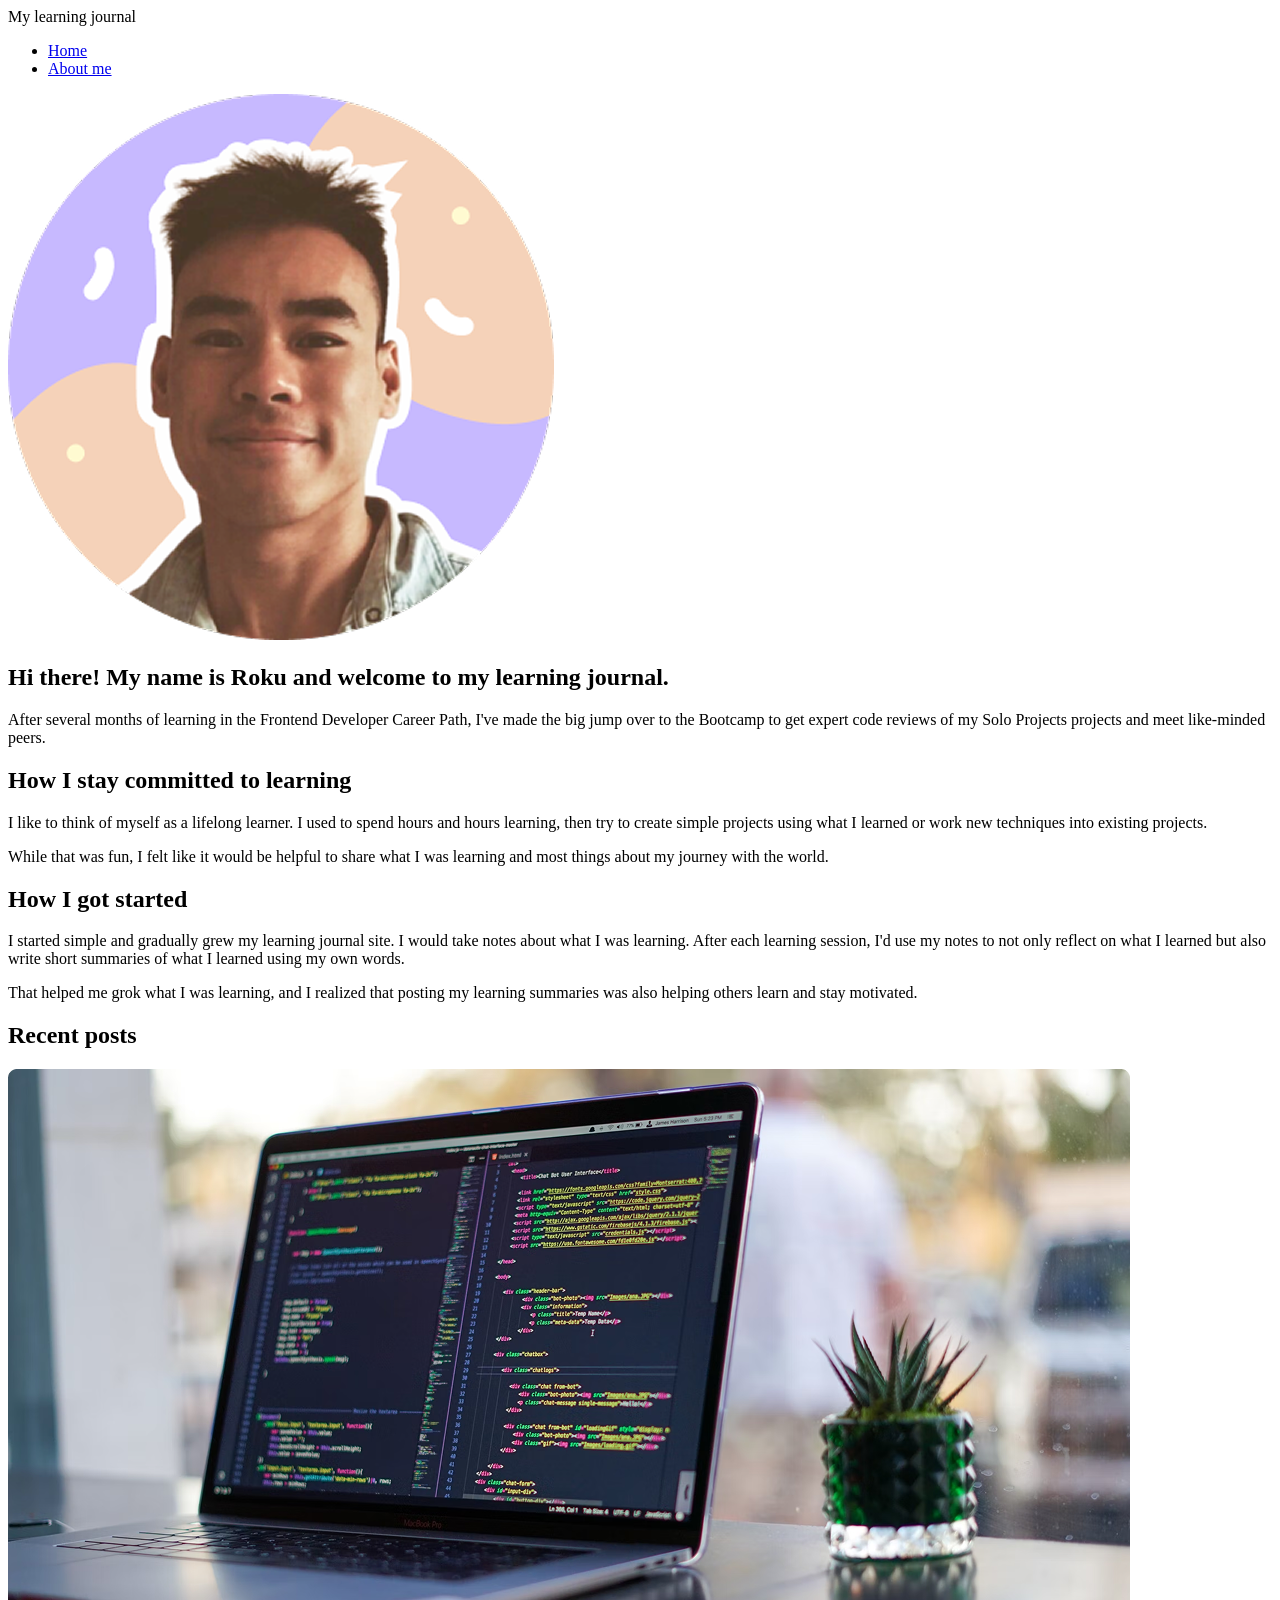
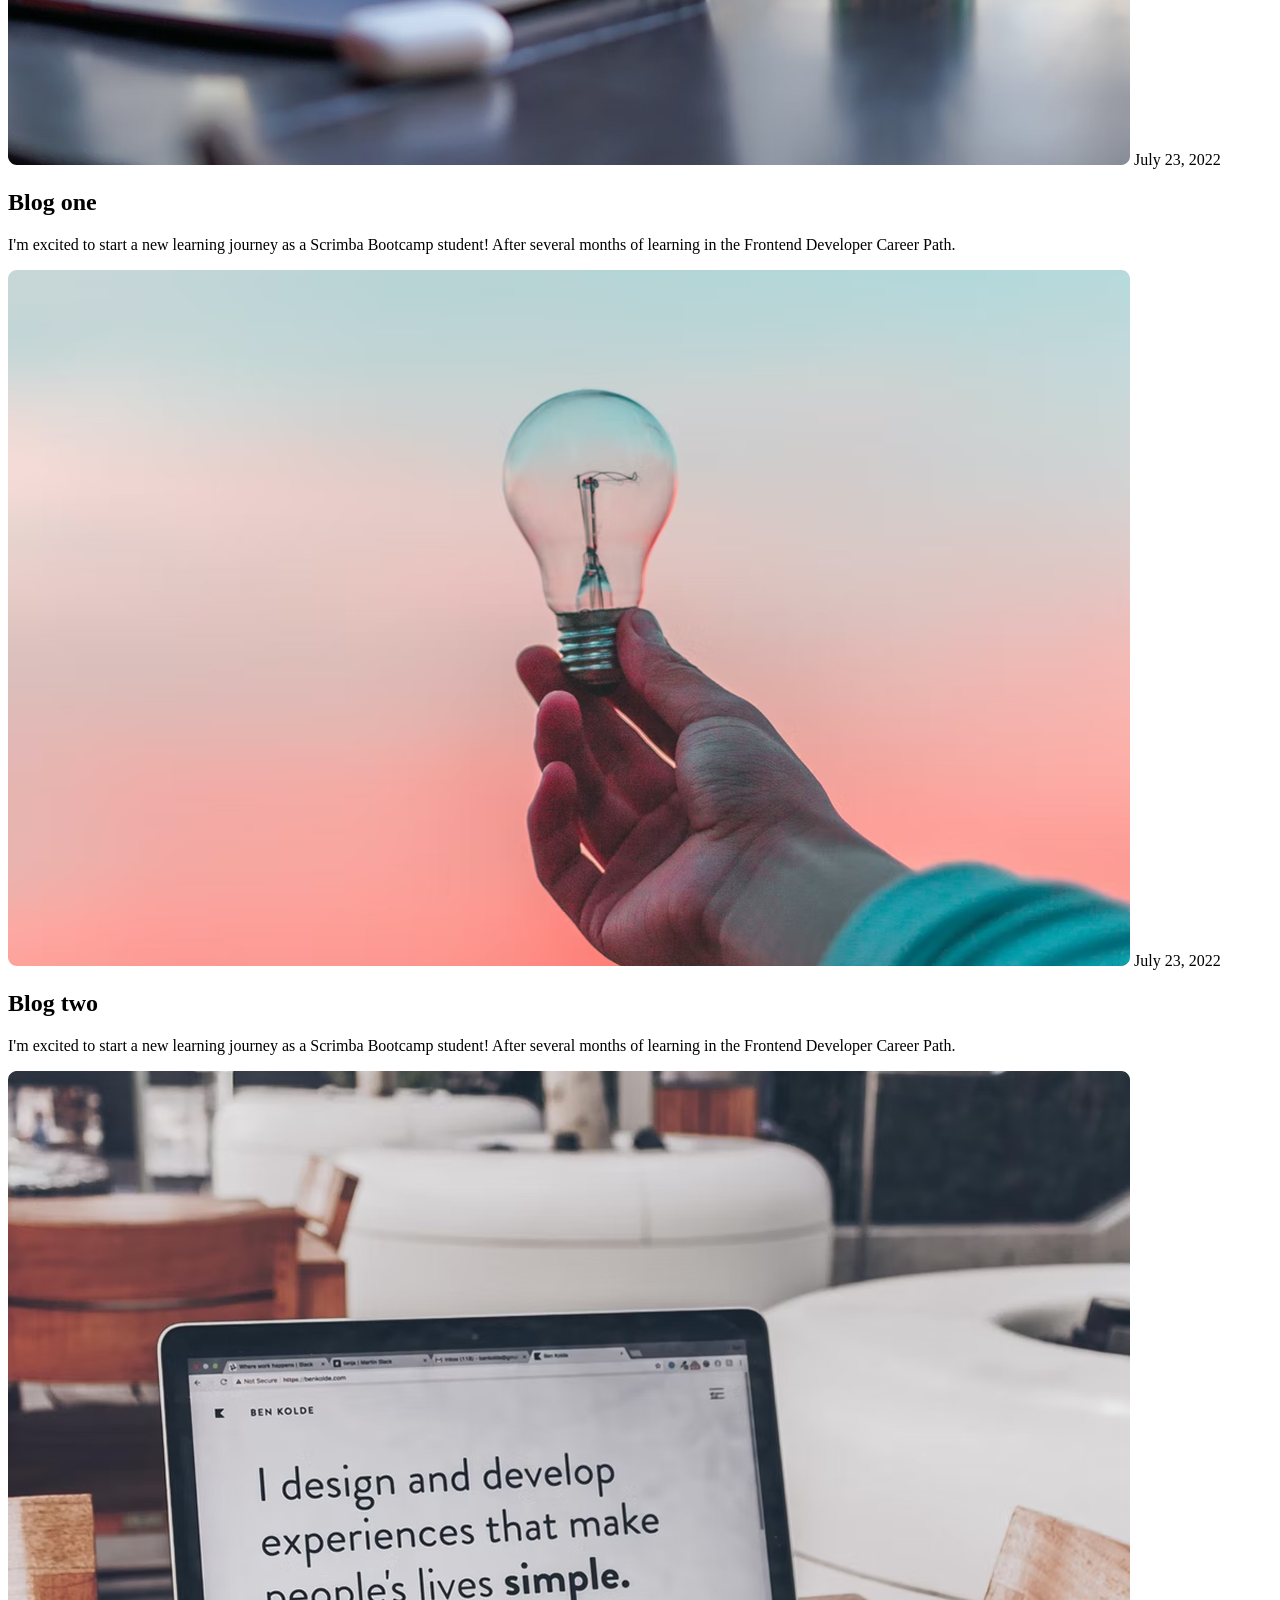
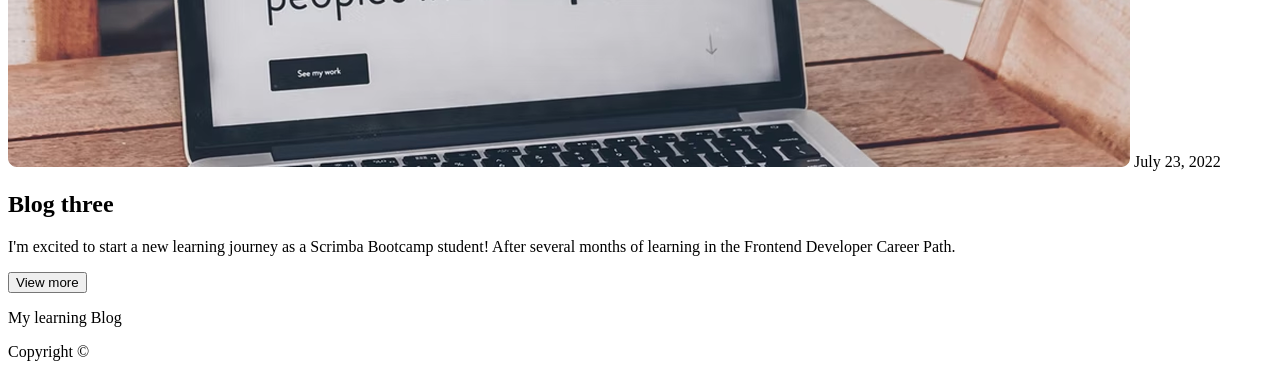
==== about.html @ aa01b63e "feat: create HTML structure for the ABOUT page" ====
<!DOCTYPE html>
<html lang="en">
<head>
    <meta charset="UTF-8">
    <meta name="viewport" content="width=device-width, initial-scale=1.0">
    <title>About me</title>

    <link rel="stylesheet" href="css/styles.css">

    <!-- Favicons  -->
    <link rel="icon" type="image/x-icon" href="assets/favicons/favicon.ico">
    <link rel="icon" type="image/png" sizes="16x16" href="assets/favicons/favicon-16x16.png">
    <link rel="icon" type="image/png" sizes="32x32" href="assets/favicons/favicon-32x32.png">
    <link rel="apple-touch-icon" sizes="180x180" href="assets/favicons/apple-touch-icon.png">
    <link rel="manifest" href="assets/favicons/site.webmanifest">


    <!-- Google Font  -->
    <link rel="preconnect" href="https://fonts.googleapis.com">
    <link rel="preconnect" href="https://fonts.gstatic.com" crossorigin>
    <link href="https://fonts.googleapis.com/css2?family=Roboto:wght@400;500;600;900&display=swap" rel="stylesheet">

    <script src="js/script.js" defer></script>
</head>
<body>
    <header>
        <div class="logo">
            <!-- Logo Icon -->
            <div class="logo-text">My learning journal</div>
        </div>
        <nav>
            <ul>
                <li>
                    <a href="index.html">Home</a>
                </li>
                <li>
                    <a href="about.html">About me</a>
                </li>
            </ul>
        </nav>
    </header>
    <main>
        <section class="about-intro">
            <img src="assets/images/about-profile-image.png" alt="A headshot of Roku" class="about-profile-image">
            <h1>Hi there! My name is Roku and welcome to my learning journal.</h1>
            <p>After several months of learning in the Frontend Developer Career Path, I've made the big jump over to the Bootcamp to get expert code reviews of my Solo Projects projects and meet like-minded peers.</p>
        </section>

        <section>
            <h2>How I stay committed to learning</h2>
            <p>I like to think of myself as a lifelong learner. I used to spend hours and hours learning, then try to create simple projects using what I learned or work new techniques into existing projects.</p>
            <p>While that was fun, I felt like it would be helpful to share what I was learning and most things about my journey with the world.</p>
        </section>

        <section>
            <h2>How I got started</h2>
            <p>I started simple and gradually grew my learning journal site. I would take notes about what I was learning. After each learning session, I'd use my notes to not only reflect on what I learned but also write short summaries of what I learned using my own words.</p>
            <p>That helped me grok what I was learning, and I realized that posting my learning summaries was also helping others learn and stay motivated.</p>
        </section>
    </main>

    <section class="recent-posts-section">
        <h2>Recent posts</h2>
        <article class="article-1">
            <img src="assets/images/article-image-01.png" alt="A laptop laying on a table showing coding on the screen." class="article-img">
            <time datetime="2022-07-23" class="article-date">July 23, 2022</time>
            <h2 class="article-title">Blog one</h2>
            <p class="article-text">I'm excited to start a new learning journey as a Scrimba Bootcamp student! After several months of learning in the Frontend Developer Career Path.</p>
        </article>

        <article class="article-2">
            <img src="assets/images/article-image-02.png" alt="A hand holding a glowing light bulb against a dark background." class="article-img">
            <time datetime="2022-07-23" class="article-date">July 23, 2022</time>
            <h2 class="article-title">Blog two</h2>
            <p class="article-text">I'm excited to start a new learning journey as a Scrimba Bootcamp student! After several months of learning in the Frontend Developer Career Path.</p>
        </article>

        <article class="article-3">
            <img src="assets/images/article-image-03.png" alt="A laptop on a table with a text on the screen. The text is, I design and develop experiences the makes people's lives simple." class="article-img">
            <time datetime="2022-07-23" class="article-date">July 23, 2022</time>
            <h2 class="article-title">Blog three</h2>
            <p class="article-text">I'm excited to start a new learning journey as a Scrimba Bootcamp student! After several months of learning in the Frontend Developer Career Path.</p>
        </article>
        
        <button class="view-more-btn">View more</button>
    </section>

    <footer>
        <p>My learning Blog</p>
        <p class="copyright-text">
            Copyright &copy;<time datetime="" class="copyright-date"></time>
        </p>
    </footer>
</body>
</html>
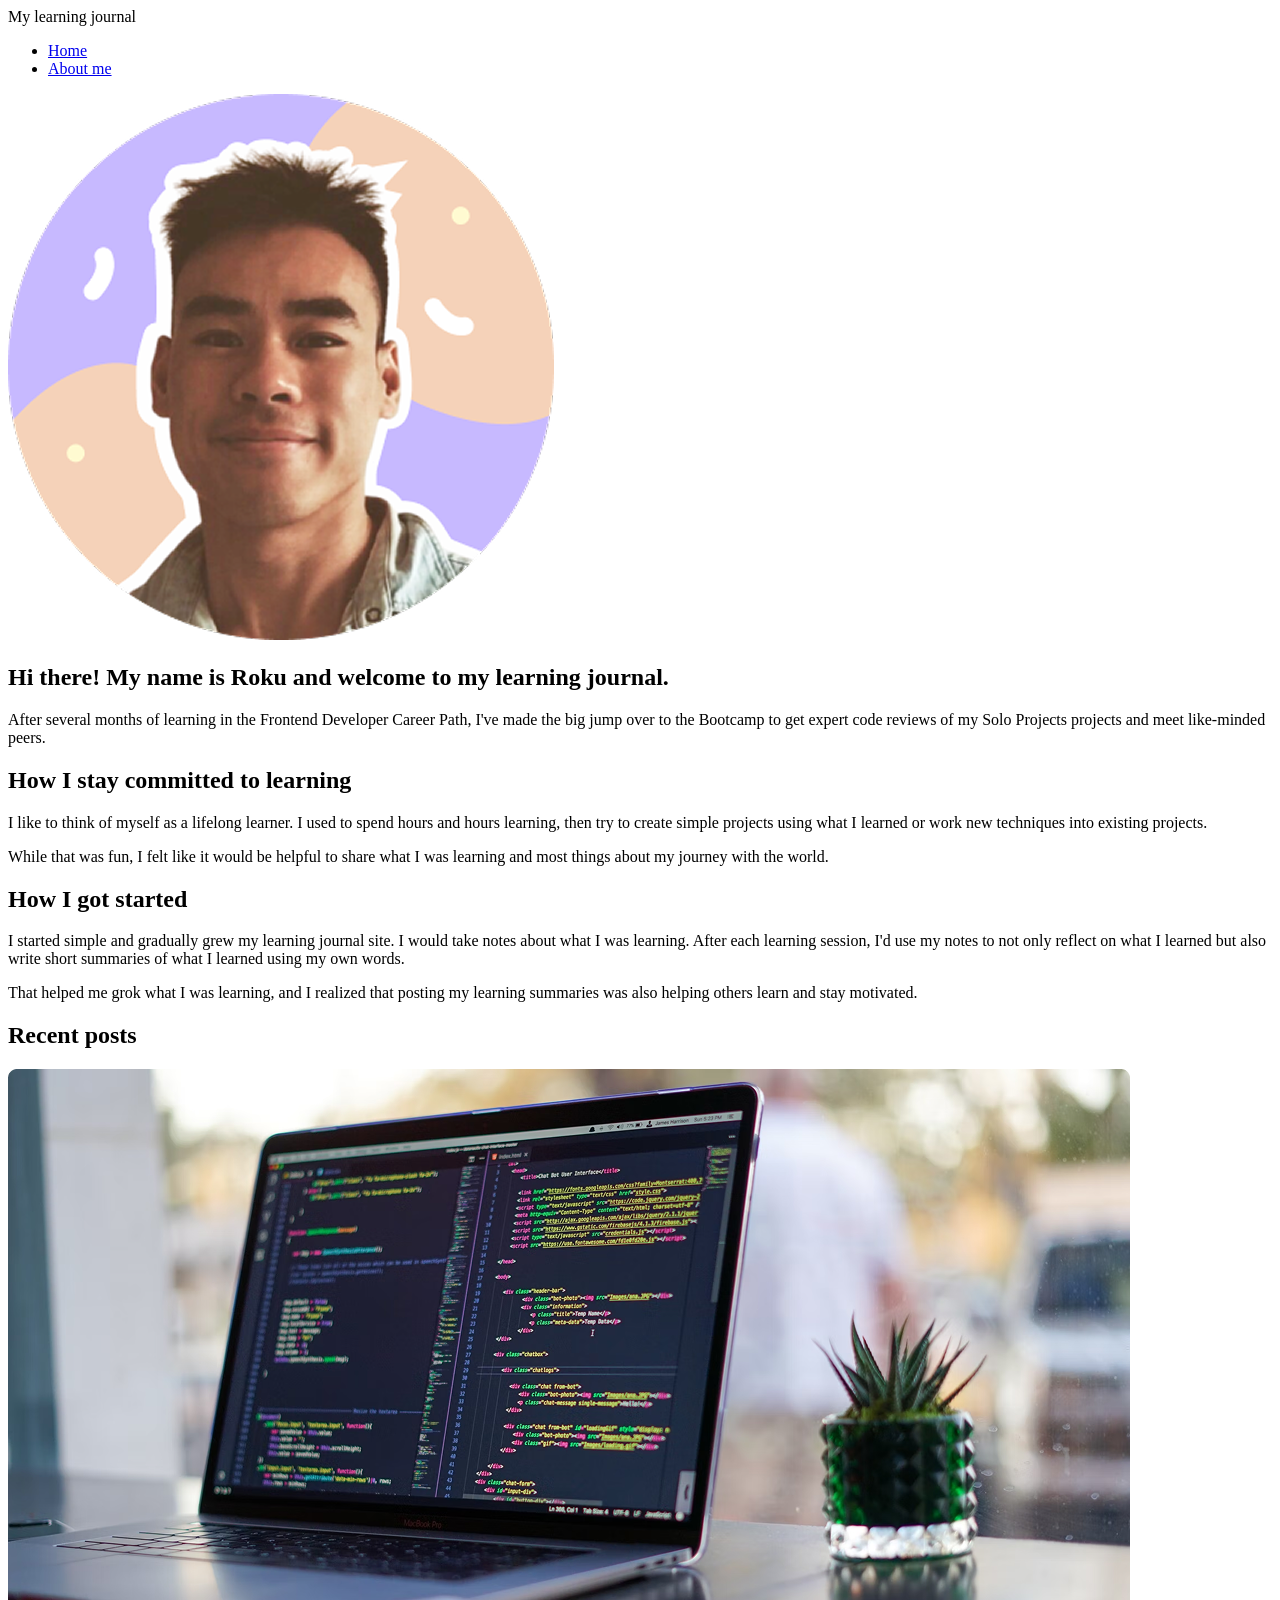
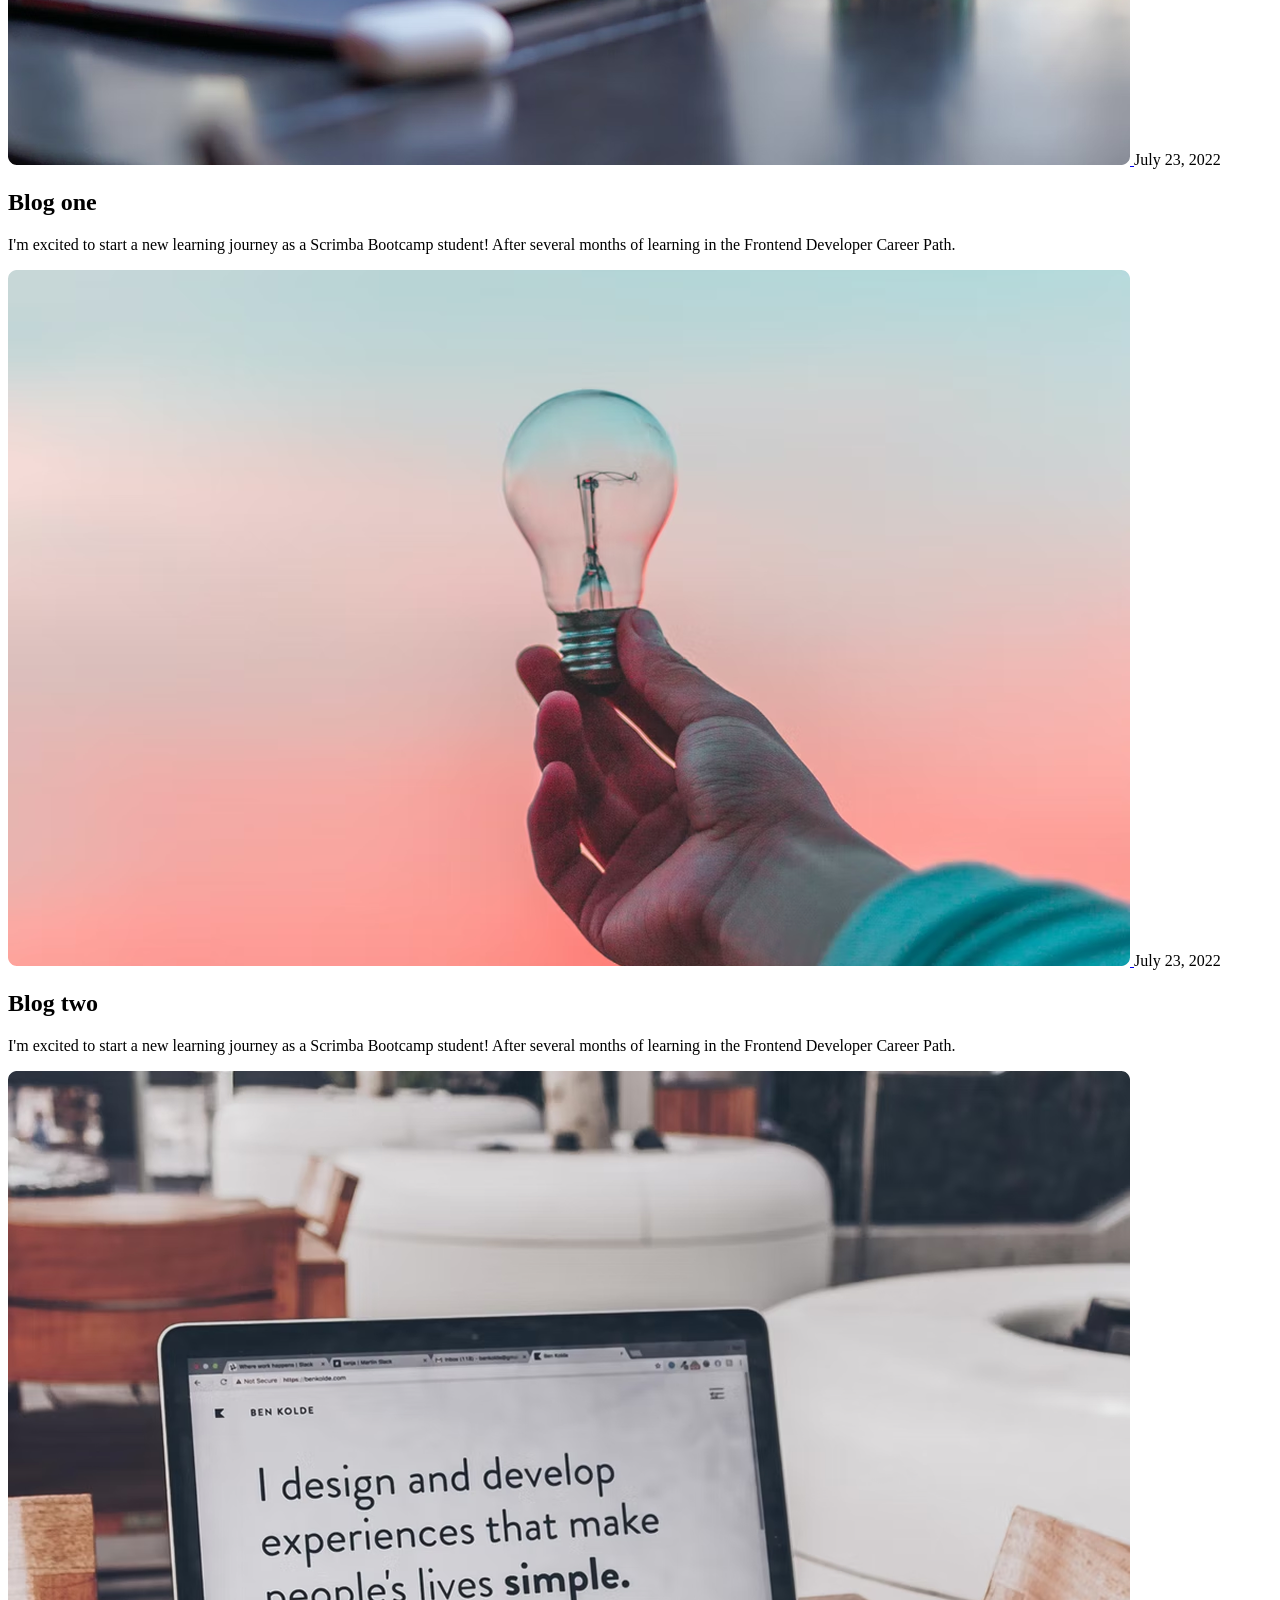
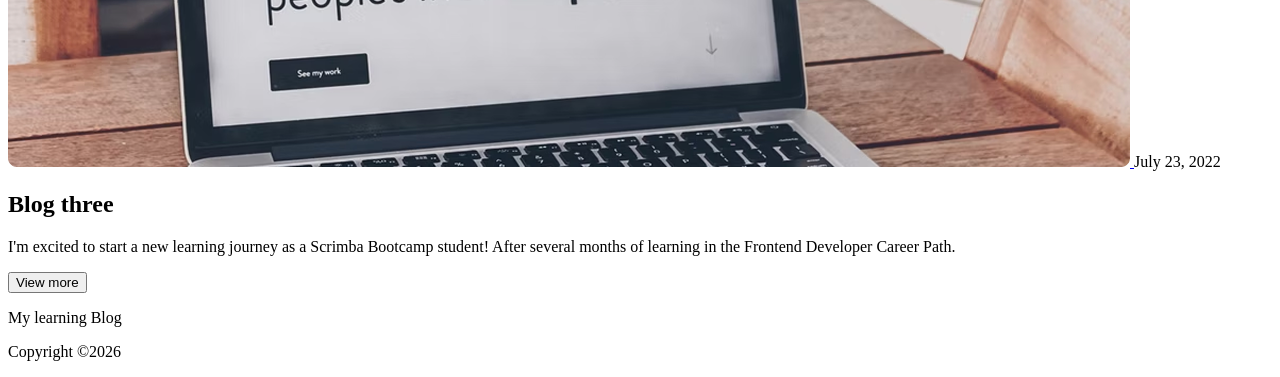
==== commit 2b86c263: "feat: render blog posts from shared data module Now all the posts will get rendered via JavaScript" ====
--- a/about.html
+++ b/about.html
@@ -20,7 +20,7 @@
     <link rel="preconnect" href="https://fonts.gstatic.com" crossorigin>
     <link href="https://fonts.googleapis.com/css2?family=Roboto:wght@400;500;600;900&display=swap" rel="stylesheet">
 
-    <script src="js/script.js" defer></script>
+    <script src="js/script.js" type="module" defer></script>
 </head>
 <body>
     <header>
@@ -61,35 +61,16 @@
 
     <section class="recent-posts-section">
         <h2>Recent posts</h2>
-        <article class="article-1">
-            <img src="assets/images/article-image-01.png" alt="A laptop laying on a table showing coding on the screen." class="article-img">
-            <time datetime="2022-07-23" class="article-date">July 23, 2022</time>
-            <h2 class="article-title">Blog one</h2>
-            <p class="article-text">I'm excited to start a new learning journey as a Scrimba Bootcamp student! After several months of learning in the Frontend Developer Career Path.</p>
-        </article>
+        <div class="articles" id="articles">
 
-        <article class="article-2">
-            <img src="assets/images/article-image-02.png" alt="A hand holding a glowing light bulb against a dark background." class="article-img">
-            <time datetime="2022-07-23" class="article-date">July 23, 2022</time>
-            <h2 class="article-title">Blog two</h2>
-            <p class="article-text">I'm excited to start a new learning journey as a Scrimba Bootcamp student! After several months of learning in the Frontend Developer Career Path.</p>
-        </article>
-
-        <article class="article-3">
-            <img src="assets/images/article-image-03.png" alt="A laptop on a table with a text on the screen. The text is, I design and develop experiences the makes people's lives simple." class="article-img">
-            <time datetime="2022-07-23" class="article-date">July 23, 2022</time>
-            <h2 class="article-title">Blog three</h2>
-            <p class="article-text">I'm excited to start a new learning journey as a Scrimba Bootcamp student! After several months of learning in the Frontend Developer Career Path.</p>
-        </article>
+        </div>
         
+    </section>
+    <div class="show-more-btn">
         <button class="view-more-btn">View more</button>
-    </section>
-
+    </div>
     <footer>
         <p>My learning Blog</p>
-        <p class="copyright-text">
-            Copyright &copy;<time datetime="" class="copyright-date"></time>
-        </p>
     </footer>
 </body>
 </html>
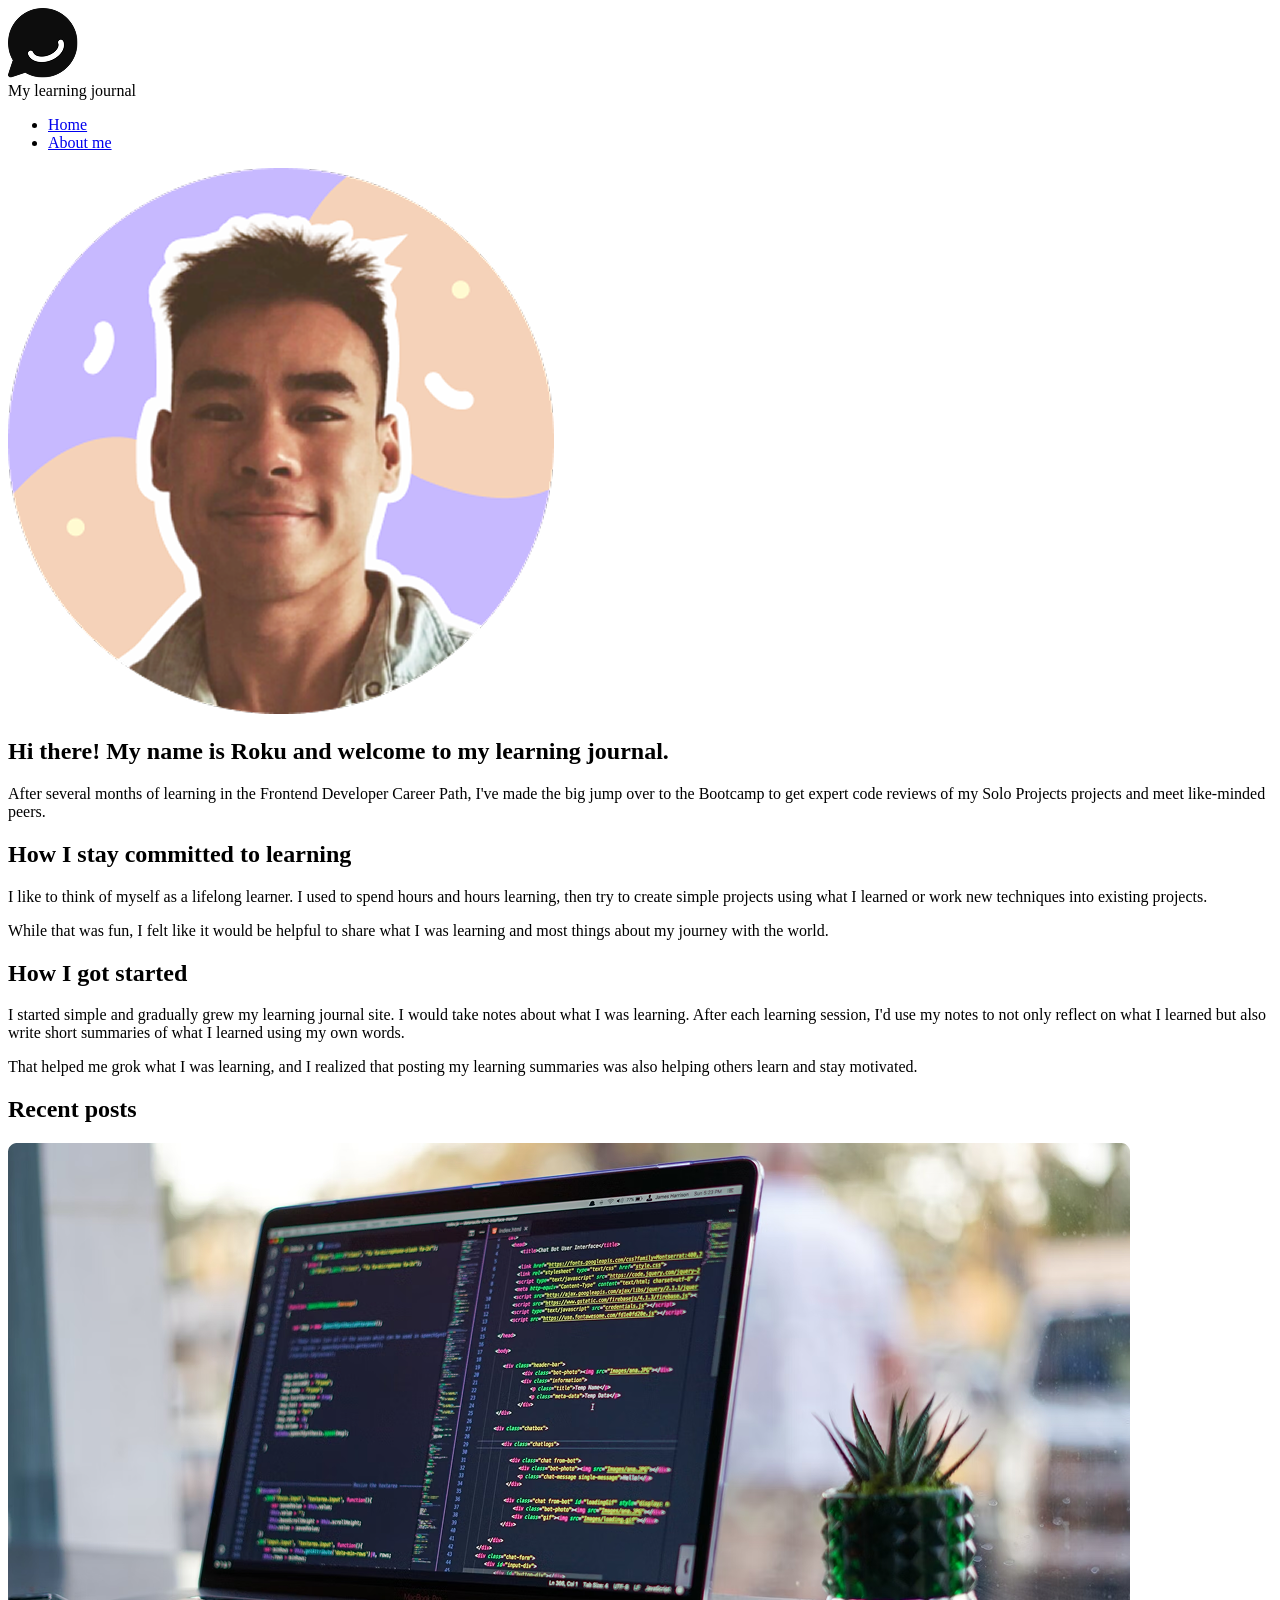
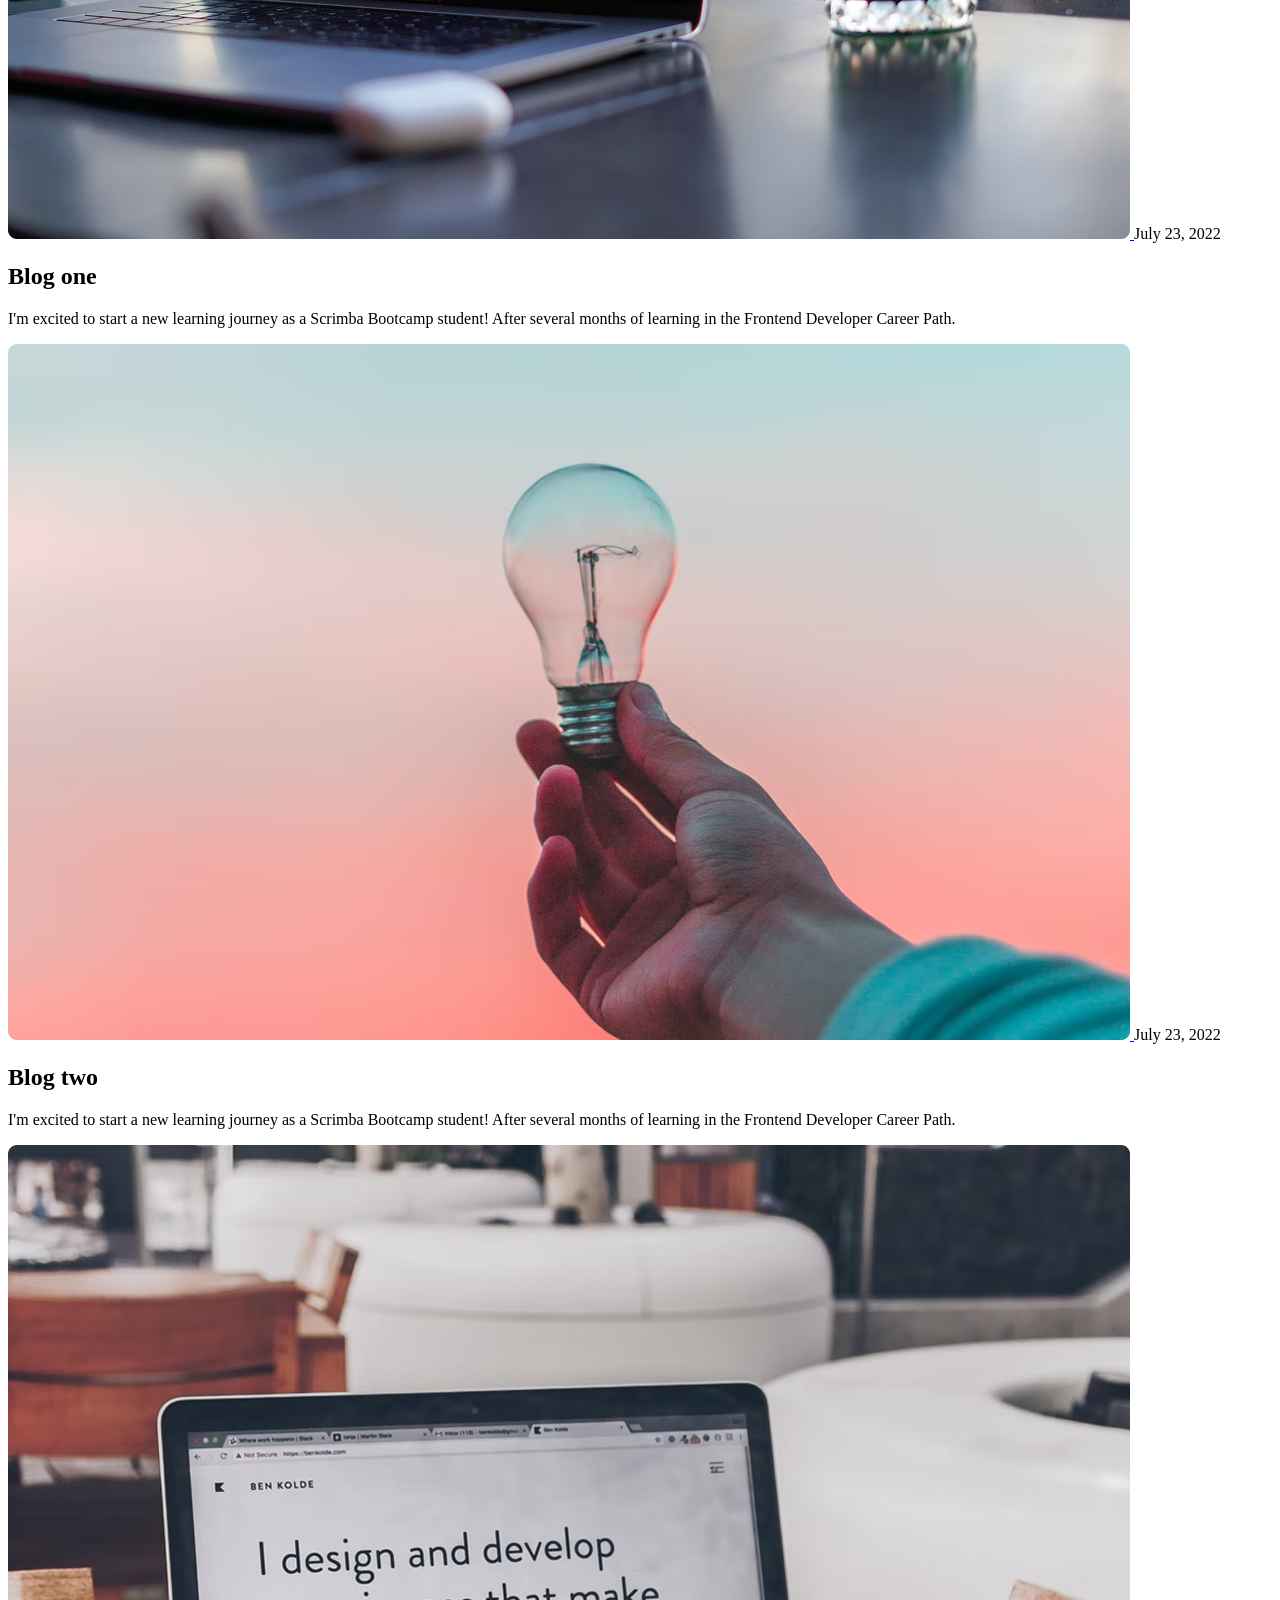
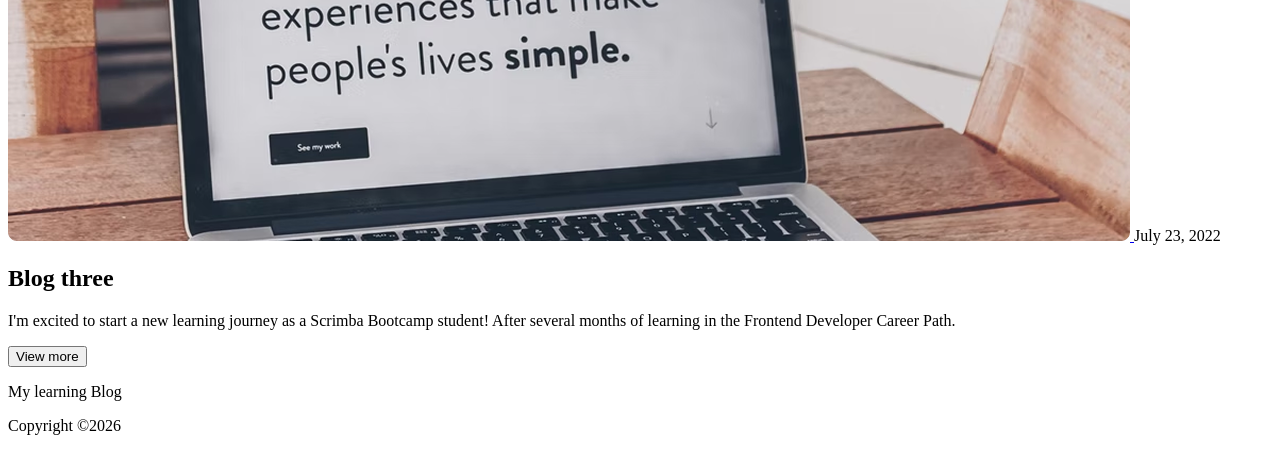
==== commit b2e32df2: "feat: add logo" ====
--- a/about.html
+++ b/about.html
@@ -25,7 +25,7 @@
 <body>
     <header>
         <div class="logo">
-            <!-- Logo Icon -->
+            <img src="assets/images/logo.png" alt="">
             <div class="logo-text">My learning journal</div>
         </div>
         <nav>
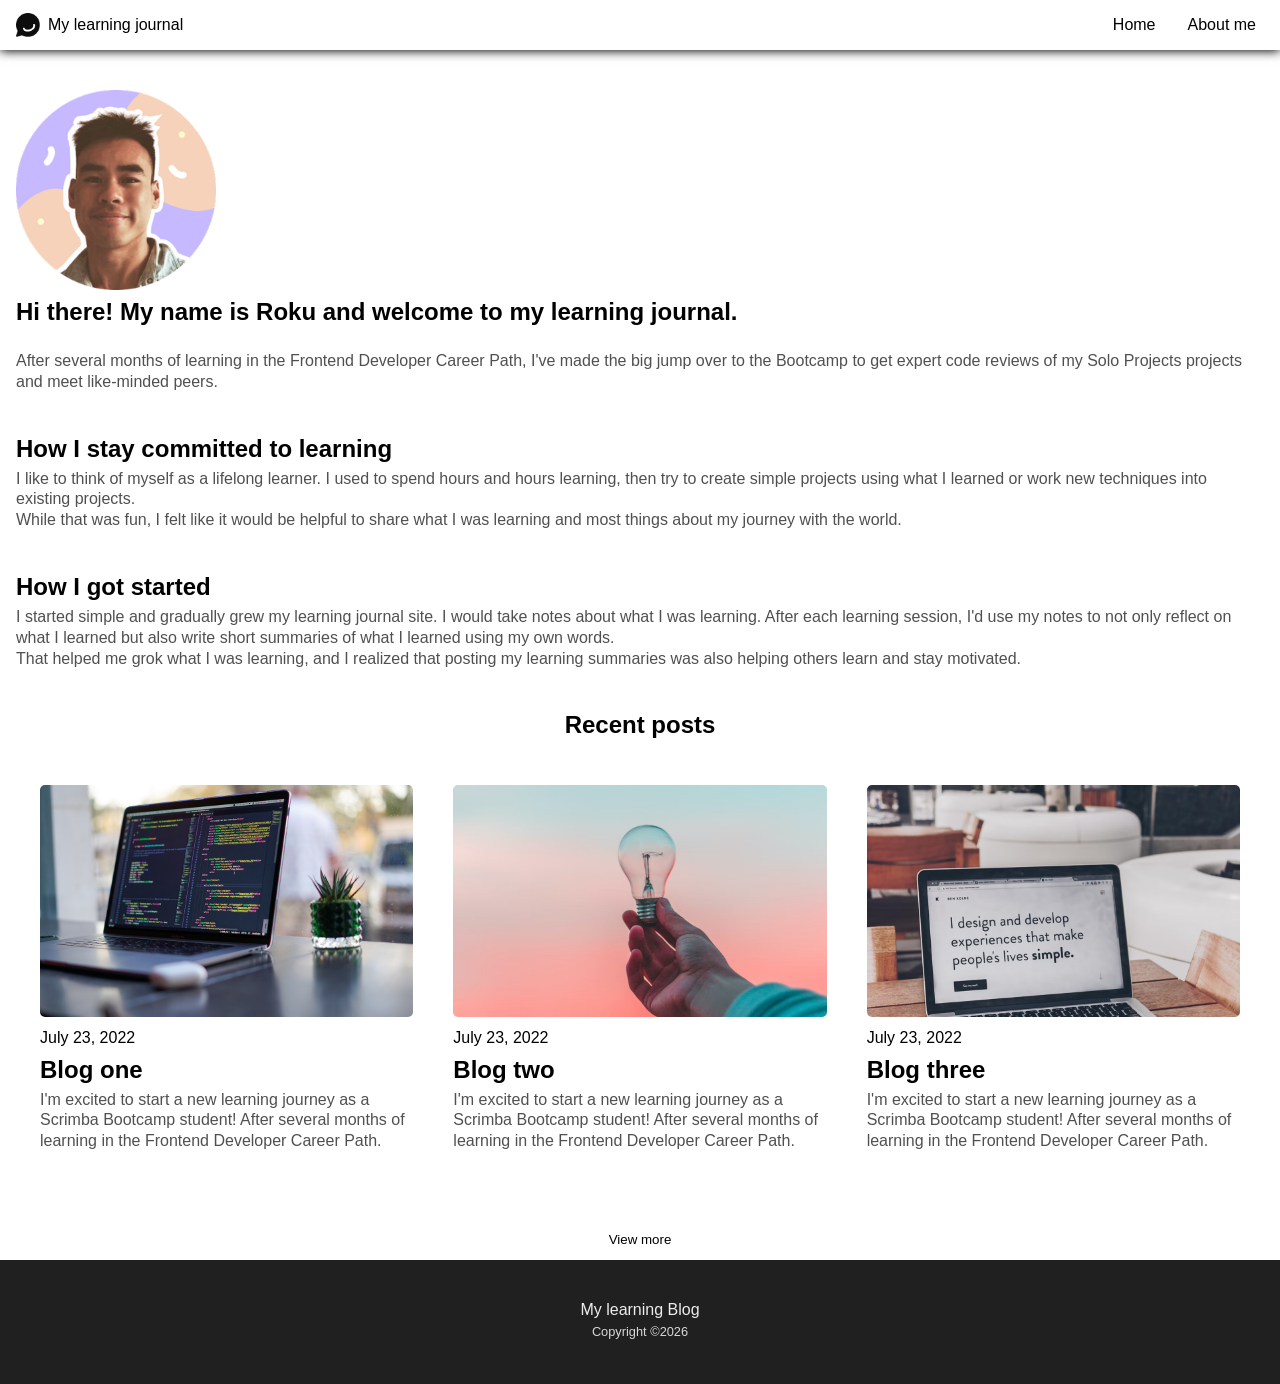
==== commit 4b0bbf9c: "feat: add basic styles and responsive layouts Add styles and responsive layouts for all the pages." ====
--- a/about.html
+++ b/about.html
@@ -6,6 +6,7 @@
     <title>About me</title>
 
     <link rel="stylesheet" href="css/styles.css">
+    <link rel="stylesheet" href="css/about.css">
 
     <!-- Favicons  -->
     <link rel="icon" type="image/x-icon" href="assets/favicons/favicon.ico">
@@ -41,34 +42,38 @@
     </header>
     <main>
         <section class="about-intro">
-            <img src="assets/images/about-profile-image.png" alt="A headshot of Roku" class="about-profile-image">
-            <h1>Hi there! My name is Roku and welcome to my learning journal.</h1>
-            <p>After several months of learning in the Frontend Developer Career Path, I've made the big jump over to the Bootcamp to get expert code reviews of my Solo Projects projects and meet like-minded peers.</p>
+            <div class="container">
+                <img src="assets/images/about-profile-image.png" alt="A headshot of Roku" class="about-profile-image">
+                <h1>Hi there! My name is Roku and welcome to my learning journal.</h1>
+                <p>After several months of learning in the Frontend Developer Career Path, I've made the big jump over to the Bootcamp to get expert code reviews of my Solo Projects projects and meet like-minded peers.</p>
+            </div>
         </section>
 
         <section>
-            <h2>How I stay committed to learning</h2>
-            <p>I like to think of myself as a lifelong learner. I used to spend hours and hours learning, then try to create simple projects using what I learned or work new techniques into existing projects.</p>
-            <p>While that was fun, I felt like it would be helpful to share what I was learning and most things about my journey with the world.</p>
+            <div class="container">
+                <h2>How I stay committed to learning</h2>
+                <p>I like to think of myself as a lifelong learner. I used to spend hours and hours learning, then try to create simple projects using what I learned or work new techniques into existing projects.</p>
+                <p>While that was fun, I felt like it would be helpful to share what I was learning and most things about my journey with the world.</p>
+            </div>
         </section>
 
         <section>
-            <h2>How I got started</h2>
-            <p>I started simple and gradually grew my learning journal site. I would take notes about what I was learning. After each learning session, I'd use my notes to not only reflect on what I learned but also write short summaries of what I learned using my own words.</p>
-            <p>That helped me grok what I was learning, and I realized that posting my learning summaries was also helping others learn and stay motivated.</p>
+            <div class="container">
+                <h2>How I got started</h2>
+                <p>I started simple and gradually grew my learning journal site. I would take notes about what I was learning. After each learning session, I'd use my notes to not only reflect on what I learned but also write short summaries of what I learned using my own words.</p>
+                <p>That helped me grok what I was learning, and I realized that posting my learning summaries was also helping others learn and stay motivated.</p>
+            </div>
         </section>
     </main>
 
     <section class="recent-posts-section">
-        <h2>Recent posts</h2>
+        <h2 class="recent-posts-title">Recent posts</h2>
         <div class="articles" id="articles">
 
         </div>
         
     </section>
-    <div class="show-more-btn">
-        <button class="view-more-btn">View more</button>
-    </div>
+    <button class="view-more-btn">View more</button>
     <footer>
         <p>My learning Blog</p>
     </footer>
--- a/css/styles.css
+++ b/css/styles.css
@@ -0,0 +1,178 @@
+*,
+*::before,
+*::after {
+    margin: 0;
+    padding: 0;
+    box-sizing: border-box;
+}
+
+:root {
+    --header-height: 50px;
+}
+
+body {
+    font-family: "Roboto", sans-serif;
+    font-size: 1rem;
+    line-height: 1.3;
+}
+
+h1 {
+    font-weight: 900;
+    margin-bottom: 1em;
+}
+
+h2 {
+    font-weight: 600;
+    margin: 0.2em 0;
+}
+
+p:not(.hero p, footer p) {
+    color: #505050;
+}
+
+header {
+    width: 100%;
+    min-height: var(--header-height);
+    background: #fff;
+    box-shadow: 0px 1px 10px;
+    padding: 0.8em 1em;
+    display: flex;
+    justify-content: space-between;
+    align-items: center;
+    position: sticky;
+    top: 0;
+    left: 0;
+    z-index: 999;
+}
+
+nav ul {
+    list-style-type: none;
+    display: flex;
+    gap: 1em;
+}
+
+nav ul a {
+    text-decoration: none;
+    color: #000;
+    padding: 0.3em 0.5em;
+    border-radius: 5px;
+    transition: background-color 0.4s, color 0.4s;
+}
+
+nav ul a:hover {
+    background-color: #000;
+    color: #fff;
+}
+
+.logo {
+    display: flex;
+    align-items: center;
+    gap: 0.5em;
+}
+
+.logo img {
+    width: 24px;
+    height: 24px;
+}
+
+.hero {
+    background-image: url("../assets/images/article-img-hero.png");
+    background-size: cover;
+    background-position: center;
+    background-repeat: no-repeat;
+    background-color: #000;
+    mix-blend-mode: darken;
+    color: #fff;
+    min-height: calc((100vh - var(--header-height)));
+    min-height: calc((100dvh - var(--header-height)));
+    padding-bottom: 6em;
+    display: flex;
+    align-items: flex-end;
+    margin-bottom: 2rem;
+}
+
+.hero time {
+    display: inline-block;
+    margin-bottom: 0.5em;
+}
+
+.container {
+    margin: 0 1rem;
+}
+
+.articles {
+    display: grid;
+
+    @media (width > 700px) {
+        grid-template-columns: repeat(auto-fit, minmax(300px, 1fr));
+        gap: 2.5em;
+        padding: 2.5em;
+
+        .article {
+            margin: 0;
+        }
+
+        .container {
+            margin: 0;
+        }
+    }
+}
+
+.article {
+    margin: 2rem 0;
+    
+}
+
+.article time {
+    display: inline-block;
+    margin-top: 0.7em;
+}
+
+.view-more-btn {
+    display: block;
+    margin-top: 2em;
+    margin-bottom: 1em;
+    margin-inline: auto;
+    font-family: inherit;
+    font-weight: 500;
+    background: none;
+    border: none;
+    cursor: pointer;
+}
+
+.view-more-btn:hover,
+.view-more-btn:focus-visible {
+    text-decoration: 1px underline;
+}
+ 
+footer {
+    background: #202020;
+    color: #fff;
+    padding: 2.5em 0;
+    text-align: center;
+}
+
+footer p {
+    color: #ECECEC;
+    margin-bottom: 0.2em;
+}
+
+footer .copyright-text {
+    color: #D7D7D7;
+    font-size: 0.8rem;
+}
+
+.article-img-container {
+    border-radius: 5px;
+    overflow: hidden;
+}
+
+.article img {
+    display: block;
+    width: 100%;
+    transition: transform .4s;
+}
+
+.article img:hover {
+    transform: scale(1.2);
+}
--- a/css/about.css
+++ b/css/about.css
@@ -0,0 +1,11 @@
+section {
+    margin: 2.5rem 0;
+}
+
+.about-profile-image {
+    width: 200px;
+}
+
+.recent-posts-title {
+    text-align:center;
+}
